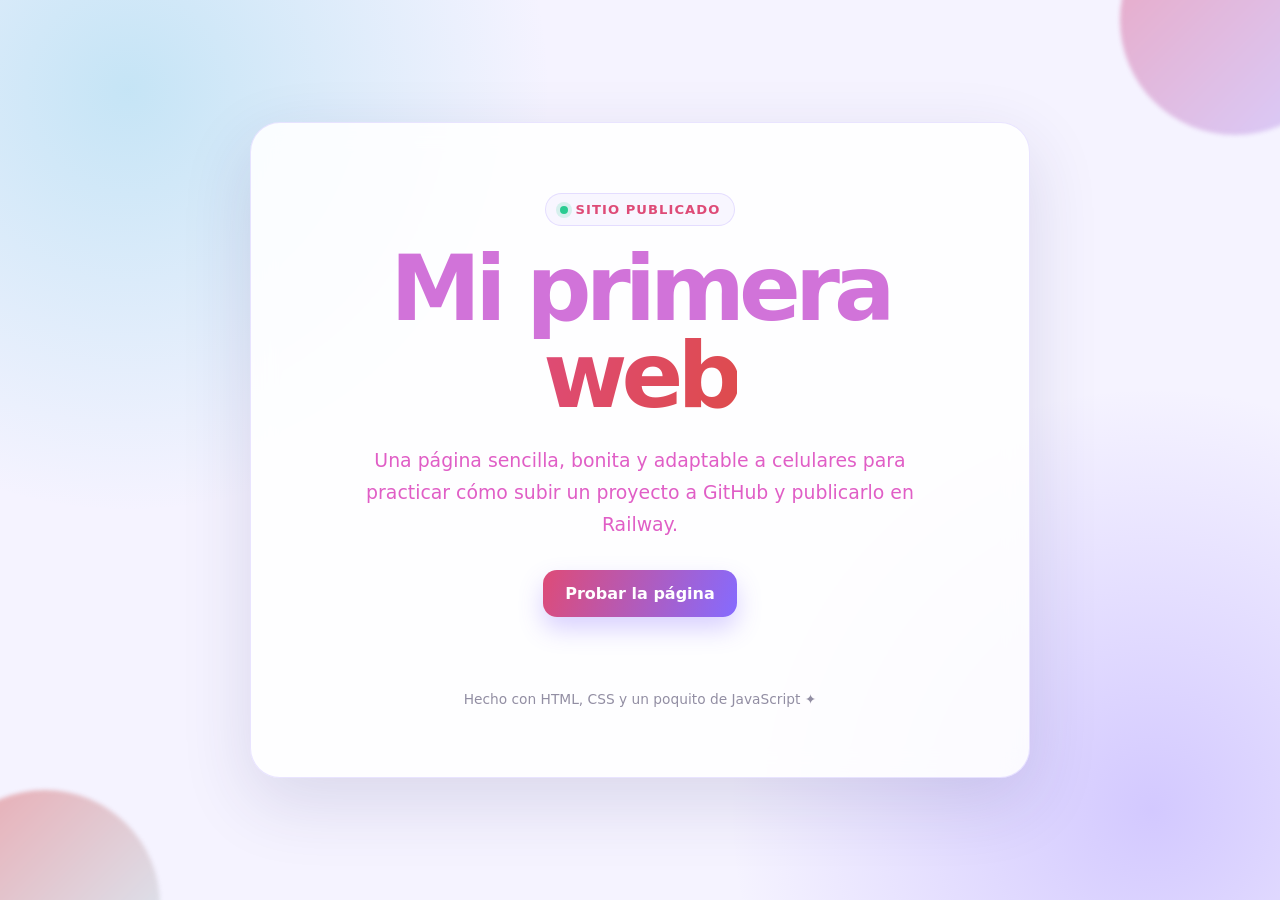
==== index.html @ b2ba2bf1 "fix: rename index (1).html to index.html for Railpack detection" ====
<!doctype html>
<html lang="es">
<head>
  <meta charset="UTF-8">
  <meta name="viewport" content="width=device-width, initial-scale=1.0">
  <meta name="description" content="Una página sencilla para practicar despliegues con GitHub y Railway.">
  <title>Mi primera web</title>

  <style>
    :root {
      --fondo: #f5f3ff;
      --tarjeta: rgba(255, 255, 255, 0.88);
      --texto: #D173D9;
      --suave: #E05EC6;
      --morado: #DE4B77;
      --celeste: #DE4B4B;
      --borde: rgba(109, 74, 255, 0.14);
    }

    * {
      box-sizing: border-box;
    }

    body {
      min-height: 100vh;
      margin: 0;
      display: grid;
      place-items: center;
      padding: 24px;
      overflow-x: hidden;
      color: var(--texto);
      font-family: Inter, ui-sans-serif, system-ui, -apple-system, BlinkMacSystemFont, "Segoe UI", sans-serif;
      background:
        radial-gradient(circle at 10% 10%, rgba(55, 185, 218, 0.25), transparent 30%),
        radial-gradient(circle at 90% 90%, rgba(109, 74, 255, 0.25), transparent 30%),
        var(--fondo);
    }

    .decoracion {
      position: fixed;
      width: 230px;
      height: 230px;
      border-radius: 50%;
      filter: blur(2px);
      opacity: 0.45;
      pointer-events: none;
    }

    .decoracion.uno {
      top: -95px;
      right: -70px;
      background: linear-gradient(135deg, var(--morado), #b5a4ff);
    }

    .decoracion.dos {
      bottom: -120px;
      left: -70px;
      background: linear-gradient(135deg, var(--celeste), #b7eff8);
    }

    main {
      width: min(100%, 780px);
      padding: clamp(32px, 7vw, 70px);
      text-align: center;
      border: 1px solid var(--borde);
      border-radius: 30px;
      background: var(--tarjeta);
      box-shadow: 0 24px 70px rgba(50, 39, 110, 0.14);
      backdrop-filter: blur(12px);
      animation: aparecer 700ms ease-out both;
    }

    .etiqueta {
      display: inline-flex;
      align-items: center;
      gap: 8px;
      margin-bottom: 20px;
      padding: 8px 14px;
      color: var(--morado);
      font-size: 0.82rem;
      font-weight: 750;
      letter-spacing: 0.08em;
      text-transform: uppercase;
      border: 1px solid var(--borde);
      border-radius: 999px;
      background: #f8f6ff;
    }

    .punto {
      width: 8px;
      height: 8px;
      border-radius: 50%;
      background: #2acb91;
      box-shadow: 0 0 0 4px rgba(42, 203, 145, 0.16);
    }

    h1 {
      margin: 0;
      font-size: clamp(2.6rem, 9vw, 5.7rem);
      line-height: 0.95;
      letter-spacing: -0.065em;
    }

    h1 span {
      color: transparent;
      background: linear-gradient(110deg, var(--morado), var(--celeste));
      background-clip: text;
      -webkit-background-clip: text;
    }

    .descripcion {
      max-width: 560px;
      margin: 24px auto 30px;
      color: var(--suave);
      font-size: clamp(1rem, 2.5vw, 1.18rem);
      line-height: 1.7;
    }

    button {
      padding: 14px 22px;
      color: white;
      font: inherit;
      font-weight: 750;
      border: 0;
      border-radius: 14px;
      background: linear-gradient(110deg, var(--morado), #856bff);
      box-shadow: 0 12px 24px rgba(109, 74, 255, 0.25);
      cursor: pointer;
      transition: transform 180ms ease, box-shadow 180ms ease;
    }

    button:hover {
      transform: translateY(-3px);
      box-shadow: 0 16px 28px rgba(109, 74, 255, 0.32);
    }

    button:active {
      transform: translateY(0);
    }

    #mensaje {
      min-height: 24px;
      margin: 18px 0 0;
      color: var(--morado);
      font-weight: 700;
    }

    footer {
      margin-top: 32px;
      color: #928ea3;
      font-size: 0.86rem;
    }

    @keyframes aparecer {
      from { opacity: 0; transform: translateY(18px); }
      to { opacity: 1; transform: translateY(0); }
    }

    @media (prefers-reduced-motion: reduce) {
      main { animation: none; }
      button { transition: none; }
    }
  </style>
</head>

<body>
  <div class="decoracion uno" aria-hidden="true"></div>
  <div class="decoracion dos" aria-hidden="true"></div>

  <main>
    <div class="etiqueta">
      <span class="punto"></span>
      Sitio publicado
    </div>

    <h1>Mi primera <span>web</span></h1>

    <p class="descripcion">
      Una página sencilla, bonita y adaptable a celulares para practicar
      cómo subir un proyecto a GitHub y publicarlo en Railway.
    </p>

    <button id="boton" type="button">Probar la página</button>
    <p id="mensaje" aria-live="polite"></p>

    <footer>Hecho con HTML, CSS y un poquito de JavaScript ✦</footer>
  </main>

  <script>
    const boton = document.querySelector("#boton");
    const mensaje = document.querySelector("#mensaje");

    boton.addEventListener("click", () => {
      mensaje.textContent = "¡Funciona! Tu página ya está lista para publicar 🚀";
      boton.textContent = "¡Todo listo!";
    });
  </script>
</body>
</html>
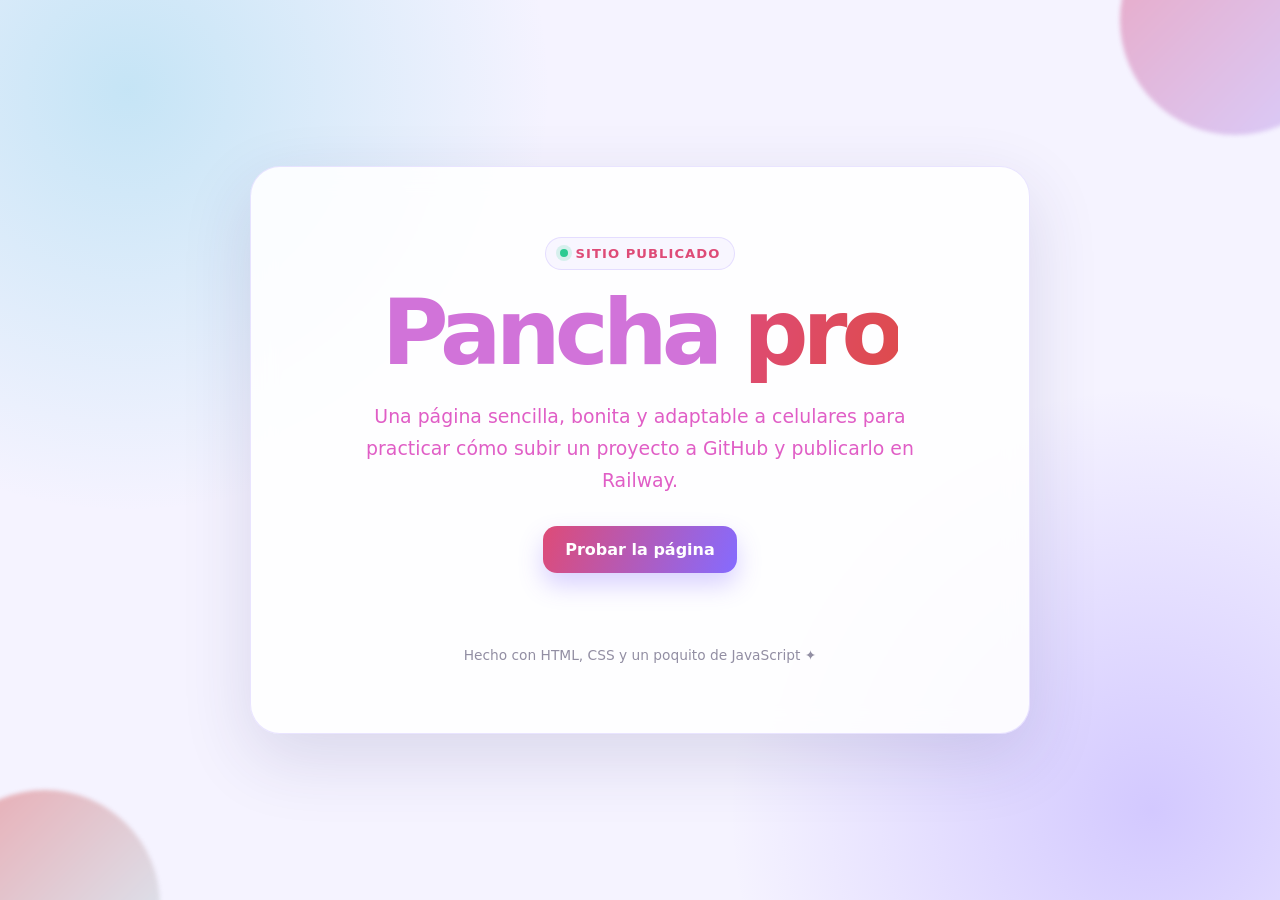
==== commit 47a62bcc: "Change title from 'Mi primera web' to 'Pancha pro'" ====
--- a/index.html
+++ b/index.html
@@ -4,7 +4,7 @@
   <meta charset="UTF-8">
   <meta name="viewport" content="width=device-width, initial-scale=1.0">
   <meta name="description" content="Una página sencilla para practicar despliegues con GitHub y Railway.">
-  <title>Mi primera web</title>
+  <title>Pancha</title></title>
 
   <style>
     :root {
@@ -173,7 +173,7 @@
       Sitio publicado
     </div>
 
-    <h1>Mi primera <span>web</span></h1>
+    <h1>Pancha <span>pro</span></h1>
 
     <p class="descripcion">
       Una página sencilla, bonita y adaptable a celulares para practicar
